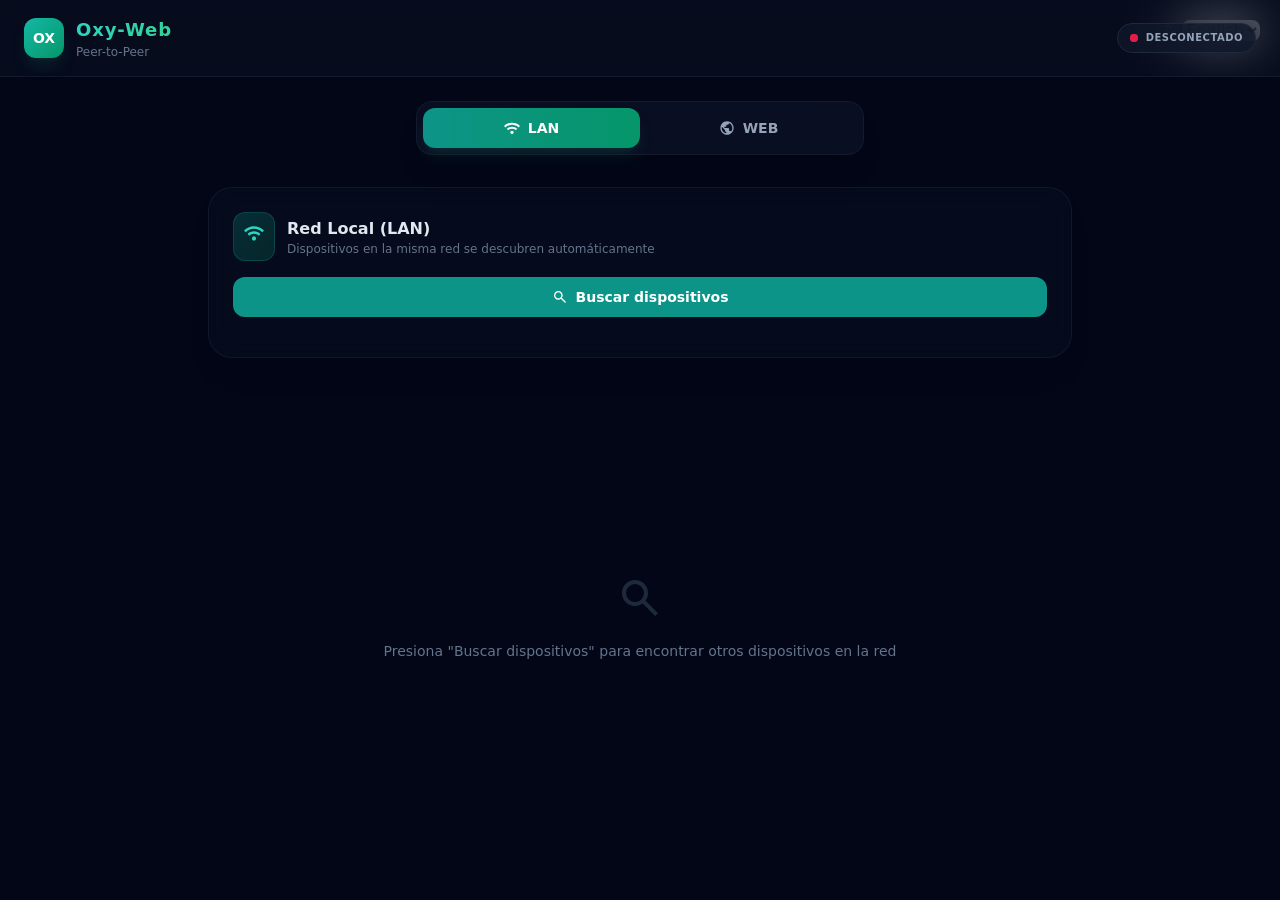
==== index.html @ 1a25b403 "Add files via upload" ====
<!DOCTYPE html><html  lang="en-US" dir="ltr" class="" style=""><head><meta charset="utf-8"><meta name="viewport" content="width=device-width, initial-scale=1"><title>Oxy-Web</title><style>.fade-enter-active[data-v-edd7b9d3],.fade-leave-active[data-v-edd7b9d3]{transition:opacity .15s ease-in-out}.fade-enter-from[data-v-edd7b9d3],.fade-leave-to[data-v-edd7b9d3]{opacity:0}</style><link rel="stylesheet" href="/_nuxt/entry.BY-DlujB.css" crossorigin><link rel="stylesheet" href="/_nuxt/index.CUj-uS0H.css" crossorigin><style>:where(.i-material-symbols\:public){display:inline-block;width:1em;height:1em;background-color:currentColor;-webkit-mask-image:var(--svg);mask-image:var(--svg);-webkit-mask-repeat:no-repeat;mask-repeat:no-repeat;-webkit-mask-size:100% 100%;mask-size:100% 100%;--svg:url("data:image/svg+xml,%3Csvg xmlns='http://www.w3.org/2000/svg' viewBox='0 0 24 24' width='24' height='24'%3E%3Cpath fill='black' d='M8.1 21.213q-1.825-.788-3.175-2.138T2.788 15.9T2 12t.788-3.9t2.137-3.175T8.1 2.788T12 2t3.9.788t3.175 2.137T21.213 8.1T22 12t-.788 3.9t-2.137 3.175t-3.175 2.138T12 22t-3.9-.788M11 19.95V18q-.825 0-1.412-.587T9 16v-1l-4.8-4.8q-.075.45-.137.9T4 12q0 3.025 1.988 5.3T11 19.95m6.9-2.55q1.025-1.125 1.563-2.512T20 12q0-2.45-1.362-4.475T15 4.6V5q0 .825-.587 1.413T13 7h-2v2q0 .425-.288.713T10 10H8v2h6q.425 0 .713.288T15 13v3h1q.65 0 1.175.388T17.9 17.4'/%3E%3C/svg%3E")}:where(.i-material-symbols\:search){display:inline-block;width:1em;height:1em;background-color:currentColor;-webkit-mask-image:var(--svg);mask-image:var(--svg);-webkit-mask-repeat:no-repeat;mask-repeat:no-repeat;-webkit-mask-size:100% 100%;mask-size:100% 100%;--svg:url("data:image/svg+xml,%3Csvg xmlns='http://www.w3.org/2000/svg' viewBox='0 0 24 24' width='24' height='24'%3E%3Cpath fill='black' d='m19.6 21l-6.3-6.3q-.75.6-1.725.95T9.5 16q-2.725 0-4.612-1.888T3 9.5t1.888-4.612T9.5 3t4.613 1.888T16 9.5q0 1.1-.35 2.075T14.7 13.3l6.3 6.3zM9.5 14q1.875 0 3.188-1.312T14 9.5t-1.312-3.187T9.5 5T6.313 6.313T5 9.5t1.313 3.188T9.5 14'/%3E%3C/svg%3E")}:where(.i-material-symbols\:translate){display:inline-block;width:1em;height:1em;background-color:currentColor;-webkit-mask-image:var(--svg);mask-image:var(--svg);-webkit-mask-repeat:no-repeat;mask-repeat:no-repeat;-webkit-mask-size:100% 100%;mask-size:100% 100%;--svg:url("data:image/svg+xml,%3Csvg xmlns='http://www.w3.org/2000/svg' viewBox='0 0 24 24' width='24' height='24'%3E%3Cpath fill='black' d='m11.9 22l4.55-12h2.1l4.55 12H21l-1.075-3.05h-4.85L14 22zM4 19l-1.4-1.4l5.05-5.05q-.875-.875-1.588-2T4.75 8h2.1q.5.975 1 1.7t1.2 1.45q.825-.825 1.713-2.313T12.1 6H1V4h7V2h2v2h7v2h-2.9q-.525 1.8-1.575 3.7t-2.075 2.9l2.4 2.45l-.75 2.05l-3.05-3.125zm11.7-1.8h3.6l-1.8-5.1z'/%3E%3C/svg%3E")}:where(.i-material-symbols\:wifi){display:inline-block;width:1em;height:1em;background-color:currentColor;-webkit-mask-image:var(--svg);mask-image:var(--svg);-webkit-mask-repeat:no-repeat;mask-repeat:no-repeat;-webkit-mask-size:100% 100%;mask-size:100% 100%;--svg:url("data:image/svg+xml,%3Csvg xmlns='http://www.w3.org/2000/svg' viewBox='0 0 24 24' width='24' height='24'%3E%3Cpath fill='black' d='M10.225 20.275Q9.5 19.55 9.5 18.5t.725-1.775T12 16t1.775.725t.725 1.775t-.725 1.775T12 21t-1.775-.725M6.35 15.35l-2.1-2.15q1.475-1.475 3.463-2.337T12 10t4.288.875t3.462 2.375l-2.1 2.1q-1.1-1.1-2.55-1.725T12 13t-3.1.625t-2.55 1.725M2.1 11.1L0 9q2.3-2.35 5.375-3.675T12 4t6.625 1.325T24 9l-2.1 2.1q-1.925-1.925-4.462-3.012T12 7T6.563 8.088T2.1 11.1'/%3E%3C/svg%3E")}</style><link rel="preload" as="fetch" crossorigin="anonymous" href="/_payload.json?d9b4dcd9-572c-4586-9305-58a545572d08"><link rel="modulepreload" as="script" crossorigin href="/_nuxt/DMep9CU6.js"><link rel="modulepreload" as="script" crossorigin href="/_nuxt/U_B8ZYHY.js"><link rel="modulepreload" as="script" crossorigin href="/_nuxt/B96DE4CR.js"><script type="module" src="/_nuxt/DMep9CU6.js" crossorigin></script><link rel="icon" href="/favicon.ico"><link rel="apple-touch-icon" sizes="180x180" href="/apple-touch-icon.png"><meta name="description" content="Share files between devices over LAN or Internet."><meta property="og:url" content="https://oxy-web.app"><meta property="og:locale" content="en_US"><meta property="og:locale:alternate" content="de_DE"><meta property="og:locale:alternate" content="es_ES"><meta property="og:locale:alternate" content="fa_IR"><meta property="og:locale:alternate" content="hu_HU"><meta property="og:locale:alternate" content="it_IT"><meta property="og:locale:alternate" content="km_KH"><meta property="og:locale:alternate" content="ko_KR"><meta property="og:locale:alternate" content="no_NO"><meta property="og:locale:alternate" content="pt_BR"><meta property="og:locale:alternate" content="sk_SK"><meta property="og:locale:alternate" content="tr_TR"><meta property="og:locale:alternate" content="zh_CN"><link rel="alternate" href="https://oxy-web.app" hreflang="x-default"><link rel="alternate" href="https://oxy-web.app" hreflang="x-default"><link rel="alternate" href="https://oxy-web.app/de" hreflang="de"><link rel="alternate" href="https://oxy-web.app/de" hreflang="de-DE"><link rel="alternate" href="https://oxy-web.app" hreflang="en"><link rel="alternate" href="https://oxy-web.app" hreflang="en-US"><link rel="alternate" href="https://oxy-web.app/es" hreflang="es"><link rel="alternate" href="https://oxy-web.app/es" hreflang="es-ES"><link rel="alternate" href="https://oxy-web.app/fa" hreflang="fa"><link rel="alternate" href="https://oxy-web.app/fa" hreflang="fa-IR"><link rel="alternate" href="https://oxy-web.app/hu" hreflang="hu"><link rel="alternate" href="https://oxy-web.app/hu" hreflang="hu-HU"><link rel="alternate" href="https://oxy-web.app/it" hreflang="it"><link rel="alternate" href="https://oxy-web.app/it" hreflang="it-IT"><link rel="alternate" href="https://oxy-web.app/km" hreflang="km"><link rel="alternate" href="https://oxy-web.app/km" hreflang="km-KH"><link rel="alternate" href="https://oxy-web.app/ko" hreflang="ko"><link rel="alternate" href="https://oxy-web.app/ko" hreflang="ko-KR"><link rel="alternate" href="https://oxy-web.app/no" hreflang="no"><link rel="alternate" href="https://oxy-web.app/no" hreflang="no-NO"><link rel="alternate" href="https://oxy-web.app/pt" hreflang="pt"><link rel="alternate" href="https://oxy-web.app/pt" hreflang="pt-BR"><link rel="alternate" href="https://oxy-web.app/sk" hreflang="sk"><link rel="alternate" href="https://oxy-web.app/sk" hreflang="sk-SK"><link rel="alternate" href="https://oxy-web.app/tr" hreflang="tr"><link rel="alternate" href="https://oxy-web.app/tr" hreflang="tr-TR"><link rel="alternate" href="https://oxy-web.app/zh-CN" hreflang="zh"><link rel="alternate" href="https://oxy-web.app/zh-CN" hreflang="zh-CN"><link rel="canonical" href="https://oxy-web.app"><link rel="manifest" href="/manifest.webmanifest"></head><body  class="bg-slate-950 text-slate-100" style=""><div id="__nuxt"><div><!--[--><!--[--><!----><!----><!--[--><!----><!----><!----><!----><!----><!----><!----><!----><!----><!----><!----><!----><!----><!----><!----><!----><!----><!----><!----><!----><!----><!----><!----><!----><!----><!----><!----><!----><!----><!--]--><!--[--><!----><!----><!----><!----><!----><!----><!----><!----><!----><!----><!----><!----><!----><!----><!--]--><!--]--><!--[--><!--[--><!----><div class="min-h-screen bg-slate-950 text-slate-100 font-sans flex flex-col pb-12 transition-colors duration-500 relative"><div class="fixed inset-0 -z-10 pointer-events-none"></div><header class="relative z-10 flex items-center justify-between px-6 py-4 border-b border-slate-800/50 bg-slate-900/40 backdrop-blur-xl sticky top-0"><div class="flex items-center gap-3"><div class="h-10 w-10 rounded-xl bg-gradient-to-br from-teal-500 to-emerald-600 flex items-center justify-center text-white font-bold text-sm shadow-lg shadow-teal-900/30"> OX </div><div><h1 class="text-lg font-bold tracking-wider bg-gradient-to-r from-teal-400 to-emerald-400 bg-clip-text text-transparent"> Oxy-Web </h1><p class="text-xs text-slate-500 font-medium">Peer-to-Peer</p></div></div><div class="flex items-center gap-3"><div class="flex items-center gap-2 bg-slate-900/80 px-3 py-1.5 rounded-full border border-slate-800 text-xs"><span class="relative flex h-2 w-2"><span class="bg-rose-500 animate-ping absolute inline-flex h-full w-full rounded-full opacity-75"></span><span class="bg-rose-600 relative inline-flex rounded-full h-2 w-2"></span></span><span class="text-slate-400 font-semibold uppercase tracking-wider text-[10px]">Desconectado</span></div></div></header><div class="relative z-10 max-w-4xl w-full mx-auto px-4 mt-6 flex-1 flex flex-col"><nav class="flex justify-center mb-8 bg-slate-900/60 backdrop-blur-xl rounded-2xl p-1.5 max-w-md w-full mx-auto border border-slate-800/50 shadow-xl"><button class="bg-gradient-to-r from-teal-600 to-emerald-600 text-white shadow-lg shadow-teal-900/30 flex-1 flex items-center justify-center gap-2 px-4 py-2.5 rounded-xl font-semibold transition-all duration-300 text-sm"><span class="iconify i-material-symbols:wifi size-4" aria-hidden="true" style=""></span> LAN </button><button class="text-slate-400 hover:text-slate-200 hover:bg-slate-800/50 flex-1 flex items-center justify-center gap-2 px-4 py-2.5 rounded-xl font-semibold transition-all duration-300 text-sm"><span class="iconify i-material-symbols:public size-4" aria-hidden="true" style=""></span> WEB </button></nav><!----><main class="flex-1 flex flex-col"><div class="flex-1 flex flex-col gap-6"><div class="bg-slate-900/30 backdrop-blur-md border border-slate-800/50 rounded-3xl p-6 shadow-xl"><div class="flex items-center gap-3 mb-4"><div class="p-2.5 rounded-xl bg-gradient-to-br from-teal-500/20 to-emerald-600/20 border border-teal-500/20"><span class="iconify i-material-symbols:wifi size-5 text-teal-400" aria-hidden="true" style=""></span></div><div><h3 class="font-bold text-slate-200">Red Local (LAN)</h3><p class="text-xs text-slate-500">Dispositivos en la misma red se descubren automáticamente</p></div></div><div class="flex gap-2 mb-4"><button class="hover:bg-teal-500 flex-1 bg-teal-600 text-white font-semibold py-2.5 px-4 rounded-xl transition-all text-sm flex items-center justify-center gap-2"><span class="iconify i-material-symbols:search size-4" aria-hidden="true" style=""></span> Buscar dispositivos</button><!----></div></div><!----><div class="flex-1 flex items-center justify-center"><div class="text-center"><span class="iconify i-material-symbols:search size-12 text-slate-800 mx-auto mb-3" aria-hidden="true" style=""></span><p class="text-slate-500 text-sm">Presiona &quot;Buscar dispositivos&quot; para encontrar otros dispositivos en la red</p></div></div></div><!----></main></div><!----><!----></div><div class="absolute flex gap-2" style="top:20px;right:20px;"><span></span><!--[--><div class="flex items-center"><span class="iconify i-material-symbols:translate me-1 dark:text-white" aria-hidden="true" style=""></span><select value="" class="rounded-lg text-black dark:text-white bg-gray-200 dark:bg-gray-900" style="width:0px;"><!--[--><option value="de">Deutsch</option><option value="en">English</option><option value="es">Español</option><option value="fa">فارسی</option><option value="hu">Magyar</option><option value="it">Italiano</option><option value="km">ភាសាខ្មែរ</option><option value="ko">한국어</option><option value="no">Norsk</option><option value="pt">Português</option><option value="sk">Slovenčina</option><option value="tr">Türkçe</option><option value="zh-CN">简体中文</option><!--]--></select></div><div class="absolute top-0 pointer-events-none"><select style="visibility:hidden;"><option>English</option></select></div><!--]--></div><!--]--><!--]--><!--]--></div></div><div id="teleports"></div><script>window.__NUXT__={};window.__NUXT__.config={public:{signalingUrl:"wss://public.localsend.org/v1/ws",peerHost:"0.peerjs.com",peerPort:443,peerPath:"/",turnUrls:"turn:turn.oxy-web.app:3478",turnUsername:"oxyweb",turnCredential:"oxyweb",i18n:{baseUrl:"https://oxy-web.app",defaultLocale:"en",defaultDirection:"ltr",strategy:"prefix_except_default",lazy:false,rootRedirect:"",routesNameSeparator:"___",defaultLocaleRouteNameSuffix:"default",skipSettingLocaleOnNavigate:false,differentDomains:false,trailingSlash:false,locales:[{code:"de",language:"de-DE",name:"Deutsch",files:[{path:"C:/Users/D/Desktop/localsendweb/i18n/locales/de.json",cache:""}]},{code:"en",language:"en-US",name:"English",isCatchallLocale:true,files:[{path:"C:/Users/D/Desktop/localsendweb/i18n/locales/en.json",cache:""}]},{code:"es",language:"es-ES",name:"Español",files:[{path:"C:/Users/D/Desktop/localsendweb/i18n/locales/es.json",cache:""}]},{code:"fa",language:"fa-IR",name:"فارسی",files:[{path:"C:/Users/D/Desktop/localsendweb/i18n/locales/fa.json",cache:""}]},{code:"hu",language:"hu-HU",name:"Magyar",files:[{path:"C:/Users/D/Desktop/localsendweb/i18n/locales/hu.json",cache:""}]},{code:"it",language:"it-IT",name:"Italiano",files:[{path:"C:/Users/D/Desktop/localsendweb/i18n/locales/it.json",cache:""}]},{code:"km",language:"km-KH",name:"ភាសាខ្មែរ",files:[{path:"C:/Users/D/Desktop/localsendweb/i18n/locales/km.json",cache:""}]},{code:"ko",language:"ko-KR",name:"한국어",files:[{path:"C:/Users/D/Desktop/localsendweb/i18n/locales/ko.json",cache:""}]},{code:"no",language:"no-NO",name:"Norsk",files:[{path:"C:/Users/D/Desktop/localsendweb/i18n/locales/no.json",cache:""}]},{code:"pt",language:"pt-BR",name:"Português",files:[{path:"C:/Users/D/Desktop/localsendweb/i18n/locales/pt.json",cache:""}]},{code:"sk",language:"sk-SK",name:"Slovenčina",files:[{path:"C:/Users/D/Desktop/localsendweb/i18n/locales/sk.json",cache:""}]},{code:"tr",language:"tr-TR",name:"Türkçe",files:[{path:"C:/Users/D/Desktop/localsendweb/i18n/locales/tr.json",cache:""}]},{code:"zh-CN",language:"zh-CN",name:"简体中文",files:[{path:"C:/Users/D/Desktop/localsendweb/i18n/locales/zh-CN.json",cache:""}]}],detectBrowserLanguage:{alwaysRedirect:false,cookieCrossOrigin:false,cookieDomain:"",cookieKey:"i18n_redirected",cookieSecure:false,fallbackLocale:"",redirectOn:"root",useCookie:true},experimental:{localeDetector:"",switchLocalePathLinkSSR:false,autoImportTranslationFunctions:false,typedPages:true,typedOptionsAndMessages:false,generatedLocaleFilePathFormat:"absolute",alternateLinkCanonicalQueries:false,hmr:true},multiDomainLocales:false,domainLocales:{de:{domain:""},en:{domain:""},es:{domain:""},fa:{domain:""},hu:{domain:""},it:{domain:""},km:{domain:""},ko:{domain:""},no:{domain:""},pt:{domain:""},sk:{domain:""},tr:{domain:""},"zh-CN":{domain:""}}}},app:{baseURL:"/",buildId:"d9b4dcd9-572c-4586-9305-58a545572d08",buildAssetsDir:"/_nuxt/",cdnURL:""}}</script><script type="application/json" data-nuxt-data="nuxt-app" data-ssr="true" id="__NUXT_DATA__" data-src="/_payload.json?d9b4dcd9-572c-4586-9305-58a545572d08">[{"state":1,"once":4,"_errors":5,"serverRendered":7,"path":8,"prerenderedAt":9},["Reactive",2],{"$snuxt-i18n-meta":3},{},["Set"],["ShallowReactive",6],{},true,"/",1781500260351]</script></body></html>
---- _nuxt/entry.BY-DlujB.css ----
*,::backdrop,:after,:before{--tw-border-spacing-x:0;--tw-border-spacing-y:0;--tw-translate-x:0;--tw-translate-y:0;--tw-rotate:0;--tw-skew-x:0;--tw-skew-y:0;--tw-scale-x:1;--tw-scale-y:1;--tw-pan-x: ;--tw-pan-y: ;--tw-pinch-zoom: ;--tw-scroll-snap-strictness:proximity;--tw-gradient-from-position: ;--tw-gradient-via-position: ;--tw-gradient-to-position: ;--tw-ordinal: ;--tw-slashed-zero: ;--tw-numeric-figure: ;--tw-numeric-spacing: ;--tw-numeric-fraction: ;--tw-ring-inset: ;--tw-ring-offset-width:0px;--tw-ring-offset-color:#fff;--tw-ring-color:#3b82f680;--tw-ring-offset-shadow:0 0 #0000;--tw-ring-shadow:0 0 #0000;--tw-shadow:0 0 #0000;--tw-shadow-colored:0 0 #0000;--tw-blur: ;--tw-brightness: ;--tw-contrast: ;--tw-grayscale: ;--tw-hue-rotate: ;--tw-invert: ;--tw-saturate: ;--tw-sepia: ;--tw-drop-shadow: ;--tw-backdrop-blur: ;--tw-backdrop-brightness: ;--tw-backdrop-contrast: ;--tw-backdrop-grayscale: ;--tw-backdrop-hue-rotate: ;--tw-backdrop-invert: ;--tw-backdrop-opacity: ;--tw-backdrop-saturate: ;--tw-backdrop-sepia: ;--tw-contain-size: ;--tw-contain-layout: ;--tw-contain-paint: ;--tw-contain-style: }*,:after,:before{border:0 solid #e5e7eb;box-sizing:border-box}:after,:before{--tw-content:""}:host,html{line-height:1.5;-webkit-text-size-adjust:100%;font-family:ui-sans-serif,system-ui,sans-serif,Apple Color Emoji,Segoe UI Emoji,Segoe UI Symbol,Noto Color Emoji;font-feature-settings:normal;font-variation-settings:normal;tab-size:4;-webkit-tap-highlight-color:transparent}body{line-height:inherit;margin:0}hr{border-top-width:1px;color:inherit;height:0}abbr:where([title]){-webkit-text-decoration:underline dotted;text-decoration:underline dotted}h1,h2,h3,h4,h5,h6{font-size:inherit;font-weight:inherit}a{color:inherit;text-decoration:inherit}b,strong{font-weight:bolder}code,kbd,pre,samp{font-family:ui-monospace,SFMono-Regular,Menlo,Monaco,Consolas,Liberation Mono,Courier New,monospace;font-feature-settings:normal;font-size:1em;font-variation-settings:normal}small{font-size:80%}sub,sup{font-size:75%;line-height:0;position:relative;vertical-align:initial}sub{bottom:-.25em}sup{top:-.5em}table{border-collapse:collapse;border-color:inherit;text-indent:0}button,input,optgroup,select,textarea{color:inherit;font-family:inherit;font-feature-settings:inherit;font-size:100%;font-variation-settings:inherit;font-weight:inherit;letter-spacing:inherit;line-height:inherit;margin:0;padding:0}button,select{text-transform:none}button,input:where([type=button]),input:where([type=reset]),input:where([type=submit]){-webkit-appearance:button;background-color:initial;background-image:none}:-moz-focusring{outline:auto}:-moz-ui-invalid{box-shadow:none}progress{vertical-align:initial}::-webkit-inner-spin-button,::-webkit-outer-spin-button{height:auto}[type=search]{-webkit-appearance:textfield;outline-offset:-2px}::-webkit-search-decoration{-webkit-appearance:none}::-webkit-file-upload-button{-webkit-appearance:button;font:inherit}summary{display:list-item}blockquote,dd,dl,figure,h1,h2,h3,h4,h5,h6,hr,p,pre{margin:0}fieldset{margin:0}fieldset,legend{padding:0}menu,ol,ul{list-style:none;margin:0;padding:0}dialog{padding:0}textarea{resize:vertical}input::placeholder,textarea::placeholder{color:#9ca3af;opacity:1}[role=button],button{cursor:pointer}:disabled{cursor:default}audio,canvas,embed,iframe,img,object,svg,video{display:block;vertical-align:middle}img,video{height:auto;max-width:100%}[hidden]:where(:not([hidden=until-found])){display:none}.sr-only{height:1px;margin:-1px;overflow:hidden;padding:0;position:absolute;width:1px;clip:rect(0,0,0,0);border-width:0;white-space:nowrap}.pointer-events-none{pointer-events:none}.visible{visibility:visible}.fixed{position:fixed}.absolute{position:absolute}.relative{position:relative}.sticky{position:sticky}.inset-0{inset:0}.top-0{top:0}.-z-10{z-index:-10}.z-10{z-index:10}.z-50{z-index:50}.mx-4{margin-left:1rem;margin-right:1rem}.mx-auto{margin-left:auto;margin-right:auto}.mb-1{margin-bottom:.25rem}.mb-1\.5{margin-bottom:.375rem}.mb-2{margin-bottom:.5rem}.mb-3{margin-bottom:.75rem}.mb-4{margin-bottom:1rem}.mb-5{margin-bottom:1.25rem}.mb-6{margin-bottom:1.5rem}.mb-8{margin-bottom:2rem}.me-1{margin-inline-end:.25rem}.ml-2{margin-left:.5rem}.mt-1{margin-top:.25rem}.mt-2{margin-top:.5rem}.mt-4{margin-top:1rem}.mt-6{margin-top:1.5rem}.block{display:block}.flex{display:flex}.inline-flex{display:inline-flex}.grid{display:grid}.hidden{display:none}.size-10{height:2.5rem;width:2.5rem}.size-12{height:3rem;width:3rem}.size-3\.5{height:.875rem;width:.875rem}.size-4{height:1rem;width:1rem}.size-5{height:1.25rem;width:1.25rem}.h-10{height:2.5rem}.h-2{height:.5rem}.h-8{height:2rem}.h-full{height:100%}.max-h-\[300px\]{max-height:300px}.min-h-screen{min-height:100vh}.w-10{width:2.5rem}.w-2{width:.5rem}.w-fit{width:fit-content}.w-full{width:100%}.w-px{width:1px}.max-w-4xl{max-width:56rem}.max-w-lg{max-width:32rem}.max-w-md{max-width:28rem}.flex-1{flex:1 1 0%}@keyframes ping{75%,to{opacity:0;transform:scale(2)}}.animate-ping{animation:ping 1s cubic-bezier(0,0,.2,1) infinite}@keyframes spin{to{transform:rotate(1turn)}}.animate-spin{animation:spin 1s linear infinite}.cursor-not-allowed{cursor:not-allowed}.cursor-pointer{cursor:pointer}.resize-none{resize:none}.resize{resize:both}.grid-cols-1{grid-template-columns:repeat(1,minmax(0,1fr))}.flex-col{flex-direction:column}.items-end{align-items:flex-end}.items-center{align-items:center}.justify-center{justify-content:center}.justify-between{justify-content:space-between}.gap-1\.5{gap:.375rem}.gap-2{gap:.5rem}.gap-3{gap:.75rem}.gap-4{gap:1rem}.gap-6{gap:1.5rem}.space-x-2>:not([hidden])~:not([hidden]){--tw-space-x-reverse:0;margin-left:calc(.5rem*(1 - var(--tw-space-x-reverse)));margin-right:calc(.5rem*var(--tw-space-x-reverse))}.overflow-y-auto{overflow-y:auto}.truncate{overflow:hidden;text-overflow:ellipsis;white-space:nowrap}.rounded{border-radius:.25rem}.rounded-2xl{border-radius:1rem}.rounded-3xl{border-radius:1.5rem}.rounded-full{border-radius:9999px}.rounded-lg{border-radius:.5rem}.rounded-xl{border-radius:.75rem}.border{border-width:1px}.border-b{border-bottom-width:1px}.border-t{border-top-width:1px}.border-indigo-500\/20{border-color:#6366f133}.border-rose-600\/30{border-color:#e11d484d}.border-slate-700\/50{border-color:#33415580}.border-slate-800{--tw-border-opacity:1;border-color:rgb(30 41 59/var(--tw-border-opacity,1))}.border-slate-800\/50{border-color:#1e293b80}.border-teal-500\/20{border-color:#14b8a633}.bg-black{--tw-bg-opacity:1;background-color:rgb(0 0 0/var(--tw-bg-opacity,1))}.bg-emerald-500{--tw-bg-opacity:1;background-color:rgb(16 185 129/var(--tw-bg-opacity,1))}.bg-emerald-600{--tw-bg-opacity:1;background-color:rgb(5 150 105/var(--tw-bg-opacity,1))}.bg-gray-200{--tw-bg-opacity:1;background-color:rgb(229 231 235/var(--tw-bg-opacity,1))}.bg-indigo-500\/10{background-color:#6366f11a}.bg-indigo-600{--tw-bg-opacity:1;background-color:rgb(79 70 229/var(--tw-bg-opacity,1))}.bg-rose-500{--tw-bg-opacity:1;background-color:rgb(244 63 94/var(--tw-bg-opacity,1))}.bg-rose-600{--tw-bg-opacity:1;background-color:rgb(225 29 72/var(--tw-bg-opacity,1))}.bg-rose-600\/20{background-color:#e11d4833}.bg-slate-800{--tw-bg-opacity:1;background-color:rgb(30 41 59/var(--tw-bg-opacity,1))}.bg-slate-800\/50{background-color:#1e293b80}.bg-slate-900\/30{background-color:#0f172a4d}.bg-slate-900\/40{background-color:#0f172a66}.bg-slate-900\/60{background-color:#0f172a99}.bg-slate-900\/80{background-color:#0f172acc}.bg-slate-950{--tw-bg-opacity:1;background-color:rgb(2 6 23/var(--tw-bg-opacity,1))}.bg-teal-500{--tw-bg-opacity:1;background-color:rgb(20 184 166/var(--tw-bg-opacity,1))}.bg-teal-500\/10{background-color:#14b8a61a}.bg-teal-600{--tw-bg-opacity:1;background-color:rgb(13 148 136/var(--tw-bg-opacity,1))}.bg-teal-700{--tw-bg-opacity:1;background-color:rgb(15 118 110/var(--tw-bg-opacity,1))}.bg-teal-900{--tw-bg-opacity:1;background-color:rgb(19 78 74/var(--tw-bg-opacity,1))}.bg-opacity-60{--tw-bg-opacity:.6}.bg-gradient-to-br{background-image:linear-gradient(to bottom right,var(--tw-gradient-stops))}.bg-gradient-to-r{background-image:linear-gradient(to right,var(--tw-gradient-stops))}.from-indigo-500\/20{--tw-gradient-from:#6366f133 var(--tw-gradient-from-position);--tw-gradient-to:#6366f100 var(--tw-gradient-to-position);--tw-gradient-stops:var(--tw-gradient-from),var(--tw-gradient-to)}.from-indigo-600{--tw-gradient-from:#4f46e5 var(--tw-gradient-from-position);--tw-gradient-to:#4f46e500 var(--tw-gradient-to-position);--tw-gradient-stops:var(--tw-gradient-from),var(--tw-gradient-to)}.from-slate-900{--tw-gradient-from:#0f172a var(--tw-gradient-from-position);--tw-gradient-to:#0f172a00 var(--tw-gradient-to-position);--tw-gradient-stops:var(--tw-gradient-from),var(--tw-gradient-to)}.from-teal-400{--tw-gradient-from:#2dd4bf var(--tw-gradient-from-position);--tw-gradient-to:#2dd4bf00 var(--tw-gradient-to-position);--tw-gradient-stops:var(--tw-gradient-from),var(--tw-gradient-to)}.from-teal-500{--tw-gradient-from:#14b8a6 var(--tw-gradient-from-position);--tw-gradient-to:#14b8a600 var(--tw-gradient-to-position);--tw-gradient-stops:var(--tw-gradient-from),var(--tw-gradient-to)}.from-teal-500\/20{--tw-gradient-from:#14b8a633 var(--tw-gradient-from-position);--tw-gradient-to:#14b8a600 var(--tw-gradient-to-position);--tw-gradient-stops:var(--tw-gradient-from),var(--tw-gradient-to)}.from-teal-600{--tw-gradient-from:#0d9488 var(--tw-gradient-from-position);--tw-gradient-to:#0d948800 var(--tw-gradient-to-position);--tw-gradient-stops:var(--tw-gradient-from),var(--tw-gradient-to)}.to-emerald-400{--tw-gradient-to:#34d399 var(--tw-gradient-to-position)}.to-emerald-600{--tw-gradient-to:#059669 var(--tw-gradient-to-position)}.to-emerald-600\/20{--tw-gradient-to:#05966933 var(--tw-gradient-to-position)}.to-slate-950{--tw-gradient-to:#020617 var(--tw-gradient-to-position)}.to-violet-600{--tw-gradient-to:#7c3aed var(--tw-gradient-to-position)}.to-violet-600\/20{--tw-gradient-to:#7c3aed33 var(--tw-gradient-to-position)}.bg-clip-text{-webkit-background-clip:text;background-clip:text}.p-1\.5{padding:.375rem}.p-2{padding:.5rem}.p-2\.5{padding:.625rem}.p-4{padding:1rem}.p-6{padding:1.5rem}.px-1{padding-left:.25rem;padding-right:.25rem}.px-2{padding-left:.5rem;padding-right:.5rem}.px-3{padding-left:.75rem;padding-right:.75rem}.px-4{padding-left:1rem;padding-right:1rem}.px-6{padding-left:1.5rem;padding-right:1.5rem}.py-0\.5{padding-bottom:.125rem;padding-top:.125rem}.py-1\.5{padding-bottom:.375rem;padding-top:.375rem}.py-2{padding-bottom:.5rem;padding-top:.5rem}.py-2\.5{padding-bottom:.625rem;padding-top:.625rem}.py-3{padding-bottom:.75rem;padding-top:.75rem}.py-4{padding-bottom:1rem;padding-top:1rem}.py-8{padding-bottom:2rem;padding-top:2rem}.pb-12{padding-bottom:3rem}.pl-4{padding-left:1rem}.pr-4{padding-right:1rem}.pt-2{padding-top:.5rem}.pt-4{padding-top:1rem}.text-center{text-align:center}.font-sans{font-family:ui-sans-serif,system-ui,sans-serif,Apple Color Emoji,Segoe UI Emoji,Segoe UI Symbol,Noto Color Emoji}.text-\[10px\]{font-size:10px}.text-lg{font-size:1.125rem;line-height:1.75rem}.text-sm{font-size:.875rem;line-height:1.25rem}.text-xl{font-size:1.25rem;line-height:1.75rem}.text-xs{font-size:.75rem;line-height:1rem}.font-bold{font-weight:700}.font-medium{font-weight:500}.font-semibold{font-weight:600}.uppercase{text-transform:uppercase}.tracking-wider{letter-spacing:.05em}.text-black{--tw-text-opacity:1;color:rgb(0 0 0/var(--tw-text-opacity,1))}.text-indigo-400{--tw-text-opacity:1;color:rgb(129 140 248/var(--tw-text-opacity,1))}.text-indigo-500{--tw-text-opacity:1;color:rgb(99 102 241/var(--tw-text-opacity,1))}.text-rose-300{--tw-text-opacity:1;color:rgb(253 164 175/var(--tw-text-opacity,1))}.text-slate-100{--tw-text-opacity:1;color:rgb(241 245 249/var(--tw-text-opacity,1))}.text-slate-200{--tw-text-opacity:1;color:rgb(226 232 240/var(--tw-text-opacity,1))}.text-slate-300{--tw-text-opacity:1;color:rgb(203 213 225/var(--tw-text-opacity,1))}.text-slate-400{--tw-text-opacity:1;color:rgb(148 163 184/var(--tw-text-opacity,1))}.text-slate-500{--tw-text-opacity:1;color:rgb(100 116 139/var(--tw-text-opacity,1))}.text-slate-700{--tw-text-opacity:1;color:rgb(51 65 85/var(--tw-text-opacity,1))}.text-slate-800{--tw-text-opacity:1;color:rgb(30 41 59/var(--tw-text-opacity,1))}.text-teal-400{--tw-text-opacity:1;color:rgb(45 212 191/var(--tw-text-opacity,1))}.text-teal-500{--tw-text-opacity:1;color:rgb(20 184 166/var(--tw-text-opacity,1))}.text-transparent{color:#0000}.text-white{--tw-text-opacity:1;color:rgb(255 255 255/var(--tw-text-opacity,1))}.opacity-50{opacity:.5}.opacity-75{opacity:.75}.shadow-2xl{--tw-shadow:0 25px 50px -12px #00000040;--tw-shadow-colored:0 25px 50px -12px var(--tw-shadow-color)}.shadow-2xl,.shadow-lg{box-shadow:var(--tw-ring-offset-shadow,0 0 #0000),var(--tw-ring-shadow,0 0 #0000),var(--tw-shadow)}.shadow-lg{--tw-shadow:0 10px 15px -3px #0000001a,0 4px 6px -4px #0000001a;--tw-shadow-colored:0 10px 15px -3px var(--tw-shadow-color),0 4px 6px -4px var(--tw-shadow-color)}.shadow-xl{--tw-shadow:0 20px 25px -5px #0000001a,0 8px 10px -6px #0000001a;--tw-shadow-colored:0 20px 25px -5px var(--tw-shadow-color),0 8px 10px -6px var(--tw-shadow-color);box-shadow:var(--tw-ring-offset-shadow,0 0 #0000),var(--tw-ring-shadow,0 0 #0000),var(--tw-shadow)}.shadow-indigo-900\/30{--tw-shadow-color:#312e814d;--tw-shadow:var(--tw-shadow-colored)}.shadow-teal-900\/30{--tw-shadow-color:#134e4a4d;--tw-shadow:var(--tw-shadow-colored)}.drop-shadow-lg{--tw-drop-shadow:drop-shadow(0 10px 8px #0000000a) drop-shadow(0 4px 3px #0000001a);filter:var(--tw-blur) var(--tw-brightness) var(--tw-contrast) var(--tw-grayscale) var(--tw-hue-rotate) var(--tw-invert) var(--tw-saturate) var(--tw-sepia) var(--tw-drop-shadow)}.backdrop-blur-md{--tw-backdrop-blur:blur(12px)}.backdrop-blur-md,.backdrop-blur-sm{-webkit-backdrop-filter:var(--tw-backdrop-blur) var(--tw-backdrop-brightness) var(--tw-backdrop-contrast) var(--tw-backdrop-grayscale) var(--tw-backdrop-hue-rotate) var(--tw-backdrop-invert) var(--tw-backdrop-opacity) var(--tw-backdrop-saturate) var(--tw-backdrop-sepia);backdrop-filter:var(--tw-backdrop-blur) var(--tw-backdrop-brightness) var(--tw-backdrop-contrast) var(--tw-backdrop-grayscale) var(--tw-backdrop-hue-rotate) var(--tw-backdrop-invert) var(--tw-backdrop-opacity) var(--tw-backdrop-saturate) var(--tw-backdrop-sepia)}.backdrop-blur-sm{--tw-backdrop-blur:blur(4px)}.backdrop-blur-xl{--tw-backdrop-blur:blur(24px);-webkit-backdrop-filter:var(--tw-backdrop-blur) var(--tw-backdrop-brightness) var(--tw-backdrop-contrast) var(--tw-backdrop-grayscale) var(--tw-backdrop-hue-rotate) var(--tw-backdrop-invert) var(--tw-backdrop-opacity) var(--tw-backdrop-saturate) var(--tw-backdrop-sepia);backdrop-filter:var(--tw-backdrop-blur) var(--tw-backdrop-brightness) var(--tw-backdrop-contrast) var(--tw-backdrop-grayscale) var(--tw-backdrop-hue-rotate) var(--tw-backdrop-invert) var(--tw-backdrop-opacity) var(--tw-backdrop-saturate) var(--tw-backdrop-sepia)}.transition{transition-duration:.15s;transition-property:color,background-color,border-color,text-decoration-color,fill,stroke,opacity,box-shadow,transform,filter,backdrop-filter;transition-timing-function:cubic-bezier(.4,0,.2,1)}.transition-all{transition-duration:.15s;transition-property:all;transition-timing-function:cubic-bezier(.4,0,.2,1)}.transition-colors{transition-duration:.15s;transition-property:color,background-color,border-color,text-decoration-color,fill,stroke;transition-timing-function:cubic-bezier(.4,0,.2,1)}.duration-300{transition-duration:.3s}.duration-500{transition-duration:.5s}.hover\:scale-\[1\.02\]:hover{--tw-scale-x:1.02;--tw-scale-y:1.02;transform:translate(var(--tw-translate-x),var(--tw-translate-y)) rotate(var(--tw-rotate)) skew(var(--tw-skew-x)) skewY(var(--tw-skew-y)) scaleX(var(--tw-scale-x)) scaleY(var(--tw-scale-y))}.hover\:border-indigo-500\/30:hover{border-color:#6366f14d}.hover\:border-teal-500\/30:hover{border-color:#14b8a64d}.hover\:bg-indigo-500:hover{--tw-bg-opacity:1;background-color:rgb(99 102 241/var(--tw-bg-opacity,1))}.hover\:bg-rose-600\/30:hover{background-color:#e11d484d}.hover\:bg-slate-700\/50:hover{background-color:#33415580}.hover\:bg-slate-800\/50:hover{background-color:#1e293b80}.hover\:bg-slate-800\/60:hover{background-color:#1e293b99}.hover\:bg-teal-500:hover{--tw-bg-opacity:1;background-color:rgb(20 184 166/var(--tw-bg-opacity,1))}.hover\:bg-teal-600:hover{--tw-bg-opacity:1;background-color:rgb(13 148 136/var(--tw-bg-opacity,1))}.hover\:text-indigo-400:hover{--tw-text-opacity:1;color:rgb(129 140 248/var(--tw-text-opacity,1))}.hover\:text-slate-200:hover{--tw-text-opacity:1;color:rgb(226 232 240/var(--tw-text-opacity,1))}.hover\:text-teal-400:hover{--tw-text-opacity:1;color:rgb(45 212 191/var(--tw-text-opacity,1))}.hover\:text-white:hover{--tw-text-opacity:1;color:rgb(255 255 255/var(--tw-text-opacity,1))}.focus\:border-indigo-500:focus{--tw-border-opacity:1;border-color:rgb(99 102 241/var(--tw-border-opacity,1))}.focus\:outline-none:focus{outline:2px solid #0000;outline-offset:2px}.dark\:bg-gray-900:is(.dark *){--tw-bg-opacity:1;background-color:rgb(17 24 39/var(--tw-bg-opacity,1))}.dark\:text-white:is(.dark *){--tw-text-opacity:1;color:rgb(255 255 255/var(--tw-text-opacity,1))}@media(min-width:768px){.md\:w-auto{width:auto}.md\:grid-cols-2{grid-template-columns:repeat(2,minmax(0,1fr))}.md\:flex-row{flex-direction:row}}
---- _nuxt/index.CUj-uS0H.css ----
.fade-enter-active[data-v-edd7b9d3],.fade-leave-active[data-v-edd7b9d3]{transition:opacity .15s ease-in-out}.fade-enter-from[data-v-edd7b9d3],.fade-leave-to[data-v-edd7b9d3]{opacity:0}
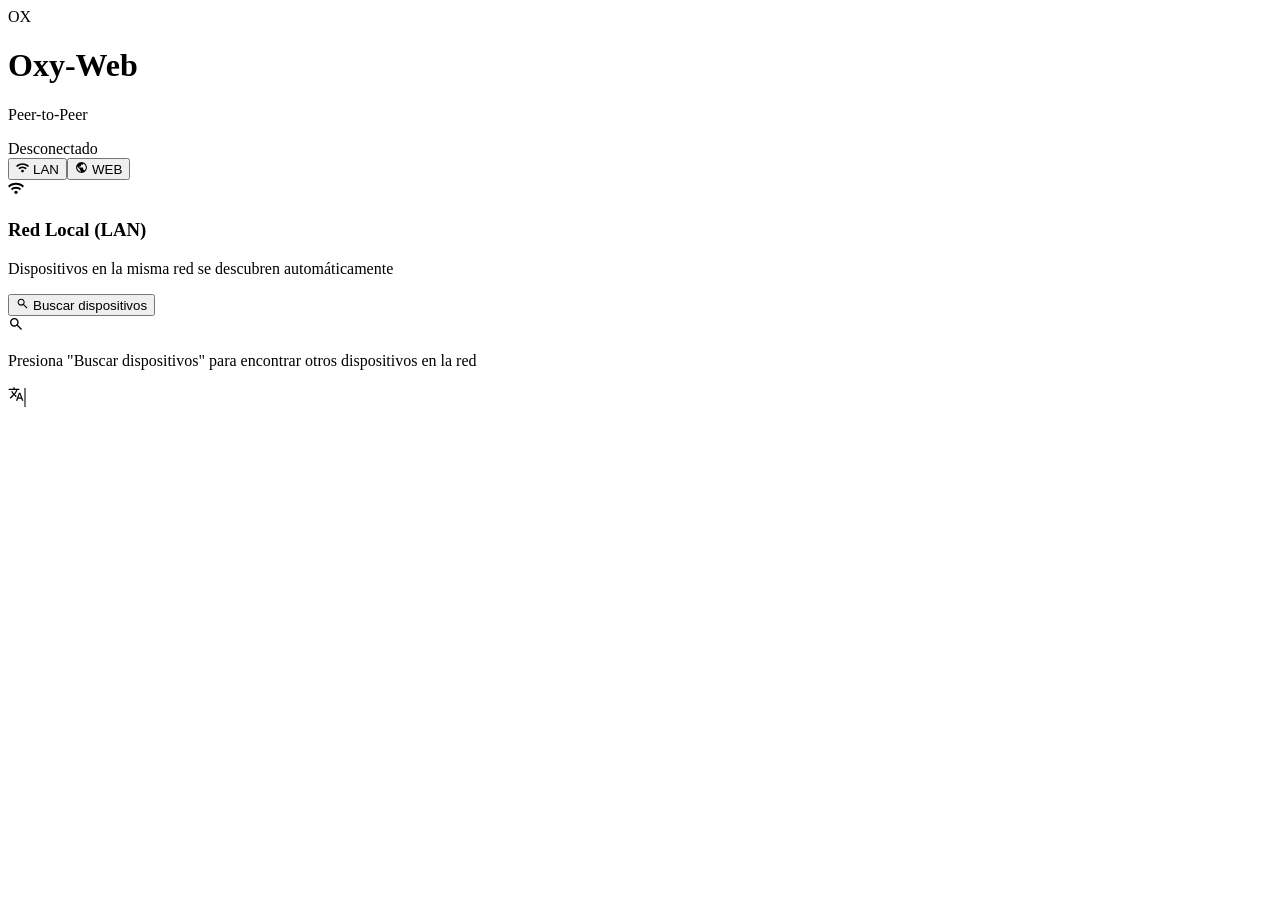
==== commit 0c89a0b6: "Add files via upload" ====
--- a/index.html
+++ b/index.html
@@ -1 +1 @@
-<!DOCTYPE html><html  lang="en-US" dir="ltr" class="" style=""><head><meta charset="utf-8"><meta name="viewport" content="width=device-width, initial-scale=1"><title>Oxy-Web</title><style>.fade-enter-active[data-v-edd7b9d3],.fade-leave-active[data-v-edd7b9d3]{transition:opacity .15s ease-in-out}.fade-enter-from[data-v-edd7b9d3],.fade-leave-to[data-v-edd7b9d3]{opacity:0}</style><link rel="stylesheet" href="/_nuxt/entry.BY-DlujB.css" crossorigin><link rel="stylesheet" href="/_nuxt/index.CUj-uS0H.css" crossorigin><style>:where(.i-material-symbols\:public){display:inline-block;width:1em;height:1em;background-color:currentColor;-webkit-mask-image:var(--svg);mask-image:var(--svg);-webkit-mask-repeat:no-repeat;mask-repeat:no-repeat;-webkit-mask-size:100% 100%;mask-size:100% 100%;--svg:url("data:image/svg+xml,%3Csvg xmlns='http://www.w3.org/2000/svg' viewBox='0 0 24 24' width='24' height='24'%3E%3Cpath fill='black' d='M8.1 21.213q-1.825-.788-3.175-2.138T2.788 15.9T2 12t.788-3.9t2.137-3.175T8.1 2.788T12 2t3.9.788t3.175 2.137T21.213 8.1T22 12t-.788 3.9t-2.137 3.175t-3.175 2.138T12 22t-3.9-.788M11 19.95V18q-.825 0-1.412-.587T9 16v-1l-4.8-4.8q-.075.45-.137.9T4 12q0 3.025 1.988 5.3T11 19.95m6.9-2.55q1.025-1.125 1.563-2.512T20 12q0-2.45-1.362-4.475T15 4.6V5q0 .825-.587 1.413T13 7h-2v2q0 .425-.288.713T10 10H8v2h6q.425 0 .713.288T15 13v3h1q.65 0 1.175.388T17.9 17.4'/%3E%3C/svg%3E")}:where(.i-material-symbols\:search){display:inline-block;width:1em;height:1em;background-color:currentColor;-webkit-mask-image:var(--svg);mask-image:var(--svg);-webkit-mask-repeat:no-repeat;mask-repeat:no-repeat;-webkit-mask-size:100% 100%;mask-size:100% 100%;--svg:url("data:image/svg+xml,%3Csvg xmlns='http://www.w3.org/2000/svg' viewBox='0 0 24 24' width='24' height='24'%3E%3Cpath fill='black' d='m19.6 21l-6.3-6.3q-.75.6-1.725.95T9.5 16q-2.725 0-4.612-1.888T3 9.5t1.888-4.612T9.5 3t4.613 1.888T16 9.5q0 1.1-.35 2.075T14.7 13.3l6.3 6.3zM9.5 14q1.875 0 3.188-1.312T14 9.5t-1.312-3.187T9.5 5T6.313 6.313T5 9.5t1.313 3.188T9.5 14'/%3E%3C/svg%3E")}:where(.i-material-symbols\:translate){display:inline-block;width:1em;height:1em;background-color:currentColor;-webkit-mask-image:var(--svg);mask-image:var(--svg);-webkit-mask-repeat:no-repeat;mask-repeat:no-repeat;-webkit-mask-size:100% 100%;mask-size:100% 100%;--svg:url("data:image/svg+xml,%3Csvg xmlns='http://www.w3.org/2000/svg' viewBox='0 0 24 24' width='24' height='24'%3E%3Cpath fill='black' d='m11.9 22l4.55-12h2.1l4.55 12H21l-1.075-3.05h-4.85L14 22zM4 19l-1.4-1.4l5.05-5.05q-.875-.875-1.588-2T4.75 8h2.1q.5.975 1 1.7t1.2 1.45q.825-.825 1.713-2.313T12.1 6H1V4h7V2h2v2h7v2h-2.9q-.525 1.8-1.575 3.7t-2.075 2.9l2.4 2.45l-.75 2.05l-3.05-3.125zm11.7-1.8h3.6l-1.8-5.1z'/%3E%3C/svg%3E")}:where(.i-material-symbols\:wifi){display:inline-block;width:1em;height:1em;background-color:currentColor;-webkit-mask-image:var(--svg);mask-image:var(--svg);-webkit-mask-repeat:no-repeat;mask-repeat:no-repeat;-webkit-mask-size:100% 100%;mask-size:100% 100%;--svg:url("data:image/svg+xml,%3Csvg xmlns='http://www.w3.org/2000/svg' viewBox='0 0 24 24' width='24' height='24'%3E%3Cpath fill='black' d='M10.225 20.275Q9.5 19.55 9.5 18.5t.725-1.775T12 16t1.775.725t.725 1.775t-.725 1.775T12 21t-1.775-.725M6.35 15.35l-2.1-2.15q1.475-1.475 3.463-2.337T12 10t4.288.875t3.462 2.375l-2.1 2.1q-1.1-1.1-2.55-1.725T12 13t-3.1.625t-2.55 1.725M2.1 11.1L0 9q2.3-2.35 5.375-3.675T12 4t6.625 1.325T24 9l-2.1 2.1q-1.925-1.925-4.462-3.012T12 7T6.563 8.088T2.1 11.1'/%3E%3C/svg%3E")}</style><link rel="preload" as="fetch" crossorigin="anonymous" href="/_payload.json?d9b4dcd9-572c-4586-9305-58a545572d08"><link rel="modulepreload" as="script" crossorigin href="/_nuxt/DMep9CU6.js"><link rel="modulepreload" as="script" crossorigin href="/_nuxt/U_B8ZYHY.js"><link rel="modulepreload" as="script" crossorigin href="/_nuxt/B96DE4CR.js"><script type="module" src="/_nuxt/DMep9CU6.js" crossorigin></script><link rel="icon" href="/favicon.ico"><link rel="apple-touch-icon" sizes="180x180" href="/apple-touch-icon.png"><meta name="description" content="Share files between devices over LAN or Internet."><meta property="og:url" content="https://oxy-web.app"><meta property="og:locale" content="en_US"><meta property="og:locale:alternate" content="de_DE"><meta property="og:locale:alternate" content="es_ES"><meta property="og:locale:alternate" content="fa_IR"><meta property="og:locale:alternate" content="hu_HU"><meta property="og:locale:alternate" content="it_IT"><meta property="og:locale:alternate" content="km_KH"><meta property="og:locale:alternate" content="ko_KR"><meta property="og:locale:alternate" content="no_NO"><meta property="og:locale:alternate" content="pt_BR"><meta property="og:locale:alternate" content="sk_SK"><meta property="og:locale:alternate" content="tr_TR"><meta property="og:locale:alternate" content="zh_CN"><link rel="alternate" href="https://oxy-web.app" hreflang="x-default"><link rel="alternate" href="https://oxy-web.app" hreflang="x-default"><link rel="alternate" href="https://oxy-web.app/de" hreflang="de"><link rel="alternate" href="https://oxy-web.app/de" hreflang="de-DE"><link rel="alternate" href="https://oxy-web.app" hreflang="en"><link rel="alternate" href="https://oxy-web.app" hreflang="en-US"><link rel="alternate" href="https://oxy-web.app/es" hreflang="es"><link rel="alternate" href="https://oxy-web.app/es" hreflang="es-ES"><link rel="alternate" href="https://oxy-web.app/fa" hreflang="fa"><link rel="alternate" href="https://oxy-web.app/fa" hreflang="fa-IR"><link rel="alternate" href="https://oxy-web.app/hu" hreflang="hu"><link rel="alternate" href="https://oxy-web.app/hu" hreflang="hu-HU"><link rel="alternate" href="https://oxy-web.app/it" hreflang="it"><link rel="alternate" href="https://oxy-web.app/it" hreflang="it-IT"><link rel="alternate" href="https://oxy-web.app/km" hreflang="km"><link rel="alternate" href="https://oxy-web.app/km" hreflang="km-KH"><link rel="alternate" href="https://oxy-web.app/ko" hreflang="ko"><link rel="alternate" href="https://oxy-web.app/ko" hreflang="ko-KR"><link rel="alternate" href="https://oxy-web.app/no" hreflang="no"><link rel="alternate" href="https://oxy-web.app/no" hreflang="no-NO"><link rel="alternate" href="https://oxy-web.app/pt" hreflang="pt"><link rel="alternate" href="https://oxy-web.app/pt" hreflang="pt-BR"><link rel="alternate" href="https://oxy-web.app/sk" hreflang="sk"><link rel="alternate" href="https://oxy-web.app/sk" hreflang="sk-SK"><link rel="alternate" href="https://oxy-web.app/tr" hreflang="tr"><link rel="alternate" href="https://oxy-web.app/tr" hreflang="tr-TR"><link rel="alternate" href="https://oxy-web.app/zh-CN" hreflang="zh"><link rel="alternate" href="https://oxy-web.app/zh-CN" hreflang="zh-CN"><link rel="canonical" href="https://oxy-web.app"><link rel="manifest" href="/manifest.webmanifest"></head><body  class="bg-slate-950 text-slate-100" style=""><div id="__nuxt"><div><!--[--><!--[--><!----><!----><!--[--><!----><!----><!----><!----><!----><!----><!----><!----><!----><!----><!----><!----><!----><!----><!----><!----><!----><!----><!----><!----><!----><!----><!----><!----><!----><!----><!----><!----><!----><!--]--><!--[--><!----><!----><!----><!----><!----><!----><!----><!----><!----><!----><!----><!----><!----><!----><!--]--><!--]--><!--[--><!--[--><!----><div class="min-h-screen bg-slate-950 text-slate-100 font-sans flex flex-col pb-12 transition-colors duration-500 relative"><div class="fixed inset-0 -z-10 pointer-events-none"></div><header class="relative z-10 flex items-center justify-between px-6 py-4 border-b border-slate-800/50 bg-slate-900/40 backdrop-blur-xl sticky top-0"><div class="flex items-center gap-3"><div class="h-10 w-10 rounded-xl bg-gradient-to-br from-teal-500 to-emerald-600 flex items-center justify-center text-white font-bold text-sm shadow-lg shadow-teal-900/30"> OX </div><div><h1 class="text-lg font-bold tracking-wider bg-gradient-to-r from-teal-400 to-emerald-400 bg-clip-text text-transparent"> Oxy-Web </h1><p class="text-xs text-slate-500 font-medium">Peer-to-Peer</p></div></div><div class="flex items-center gap-3"><div class="flex items-center gap-2 bg-slate-900/80 px-3 py-1.5 rounded-full border border-slate-800 text-xs"><span class="relative flex h-2 w-2"><span class="bg-rose-500 animate-ping absolute inline-flex h-full w-full rounded-full opacity-75"></span><span class="bg-rose-600 relative inline-flex rounded-full h-2 w-2"></span></span><span class="text-slate-400 font-semibold uppercase tracking-wider text-[10px]">Desconectado</span></div></div></header><div class="relative z-10 max-w-4xl w-full mx-auto px-4 mt-6 flex-1 flex flex-col"><nav class="flex justify-center mb-8 bg-slate-900/60 backdrop-blur-xl rounded-2xl p-1.5 max-w-md w-full mx-auto border border-slate-800/50 shadow-xl"><button class="bg-gradient-to-r from-teal-600 to-emerald-600 text-white shadow-lg shadow-teal-900/30 flex-1 flex items-center justify-center gap-2 px-4 py-2.5 rounded-xl font-semibold transition-all duration-300 text-sm"><span class="iconify i-material-symbols:wifi size-4" aria-hidden="true" style=""></span> LAN </button><button class="text-slate-400 hover:text-slate-200 hover:bg-slate-800/50 flex-1 flex items-center justify-center gap-2 px-4 py-2.5 rounded-xl font-semibold transition-all duration-300 text-sm"><span class="iconify i-material-symbols:public size-4" aria-hidden="true" style=""></span> WEB </button></nav><!----><main class="flex-1 flex flex-col"><div class="flex-1 flex flex-col gap-6"><div class="bg-slate-900/30 backdrop-blur-md border border-slate-800/50 rounded-3xl p-6 shadow-xl"><div class="flex items-center gap-3 mb-4"><div class="p-2.5 rounded-xl bg-gradient-to-br from-teal-500/20 to-emerald-600/20 border border-teal-500/20"><span class="iconify i-material-symbols:wifi size-5 text-teal-400" aria-hidden="true" style=""></span></div><div><h3 class="font-bold text-slate-200">Red Local (LAN)</h3><p class="text-xs text-slate-500">Dispositivos en la misma red se descubren automáticamente</p></div></div><div class="flex gap-2 mb-4"><button class="hover:bg-teal-500 flex-1 bg-teal-600 text-white font-semibold py-2.5 px-4 rounded-xl transition-all text-sm flex items-center justify-center gap-2"><span class="iconify i-material-symbols:search size-4" aria-hidden="true" style=""></span> Buscar dispositivos</button><!----></div></div><!----><div class="flex-1 flex items-center justify-center"><div class="text-center"><span class="iconify i-material-symbols:search size-12 text-slate-800 mx-auto mb-3" aria-hidden="true" style=""></span><p class="text-slate-500 text-sm">Presiona &quot;Buscar dispositivos&quot; para encontrar otros dispositivos en la red</p></div></div></div><!----></main></div><!----><!----></div><div class="absolute flex gap-2" style="top:20px;right:20px;"><span></span><!--[--><div class="flex items-center"><span class="iconify i-material-symbols:translate me-1 dark:text-white" aria-hidden="true" style=""></span><select value="" class="rounded-lg text-black dark:text-white bg-gray-200 dark:bg-gray-900" style="width:0px;"><!--[--><option value="de">Deutsch</option><option value="en">English</option><option value="es">Español</option><option value="fa">فارسی</option><option value="hu">Magyar</option><option value="it">Italiano</option><option value="km">ភាសាខ្មែរ</option><option value="ko">한국어</option><option value="no">Norsk</option><option value="pt">Português</option><option value="sk">Slovenčina</option><option value="tr">Türkçe</option><option value="zh-CN">简体中文</option><!--]--></select></div><div class="absolute top-0 pointer-events-none"><select style="visibility:hidden;"><option>English</option></select></div><!--]--></div><!--]--><!--]--><!--]--></div></div><div id="teleports"></div><script>window.__NUXT__={};window.__NUXT__.config={public:{signalingUrl:"wss://public.localsend.org/v1/ws",peerHost:"0.peerjs.com",peerPort:443,peerPath:"/",turnUrls:"turn:turn.oxy-web.app:3478",turnUsername:"oxyweb",turnCredential:"oxyweb",i18n:{baseUrl:"https://oxy-web.app",defaultLocale:"en",defaultDirection:"ltr",strategy:"prefix_except_default",lazy:false,rootRedirect:"",routesNameSeparator:"___",defaultLocaleRouteNameSuffix:"default",skipSettingLocaleOnNavigate:false,differentDomains:false,trailingSlash:false,locales:[{code:"de",language:"de-DE",name:"Deutsch",files:[{path:"C:/Users/D/Desktop/localsendweb/i18n/locales/de.json",cache:""}]},{code:"en",language:"en-US",name:"English",isCatchallLocale:true,files:[{path:"C:/Users/D/Desktop/localsendweb/i18n/locales/en.json",cache:""}]},{code:"es",language:"es-ES",name:"Español",files:[{path:"C:/Users/D/Desktop/localsendweb/i18n/locales/es.json",cache:""}]},{code:"fa",language:"fa-IR",name:"فارسی",files:[{path:"C:/Users/D/Desktop/localsendweb/i18n/locales/fa.json",cache:""}]},{code:"hu",language:"hu-HU",name:"Magyar",files:[{path:"C:/Users/D/Desktop/localsendweb/i18n/locales/hu.json",cache:""}]},{code:"it",language:"it-IT",name:"Italiano",files:[{path:"C:/Users/D/Desktop/localsendweb/i18n/locales/it.json",cache:""}]},{code:"km",language:"km-KH",name:"ភាសាខ្មែរ",files:[{path:"C:/Users/D/Desktop/localsendweb/i18n/locales/km.json",cache:""}]},{code:"ko",language:"ko-KR",name:"한국어",files:[{path:"C:/Users/D/Desktop/localsendweb/i18n/locales/ko.json",cache:""}]},{code:"no",language:"no-NO",name:"Norsk",files:[{path:"C:/Users/D/Desktop/localsendweb/i18n/locales/no.json",cache:""}]},{code:"pt",language:"pt-BR",name:"Português",files:[{path:"C:/Users/D/Desktop/localsendweb/i18n/locales/pt.json",cache:""}]},{code:"sk",language:"sk-SK",name:"Slovenčina",files:[{path:"C:/Users/D/Desktop/localsendweb/i18n/locales/sk.json",cache:""}]},{code:"tr",language:"tr-TR",name:"Türkçe",files:[{path:"C:/Users/D/Desktop/localsendweb/i18n/locales/tr.json",cache:""}]},{code:"zh-CN",language:"zh-CN",name:"简体中文",files:[{path:"C:/Users/D/Desktop/localsendweb/i18n/locales/zh-CN.json",cache:""}]}],detectBrowserLanguage:{alwaysRedirect:false,cookieCrossOrigin:false,cookieDomain:"",cookieKey:"i18n_redirected",cookieSecure:false,fallbackLocale:"",redirectOn:"root",useCookie:true},experimental:{localeDetector:"",switchLocalePathLinkSSR:false,autoImportTranslationFunctions:false,typedPages:true,typedOptionsAndMessages:false,generatedLocaleFilePathFormat:"absolute",alternateLinkCanonicalQueries:false,hmr:true},multiDomainLocales:false,domainLocales:{de:{domain:""},en:{domain:""},es:{domain:""},fa:{domain:""},hu:{domain:""},it:{domain:""},km:{domain:""},ko:{domain:""},no:{domain:""},pt:{domain:""},sk:{domain:""},tr:{domain:""},"zh-CN":{domain:""}}}},app:{baseURL:"/",buildId:"d9b4dcd9-572c-4586-9305-58a545572d08",buildAssetsDir:"/_nuxt/",cdnURL:""}}</script><script type="application/json" data-nuxt-data="nuxt-app" data-ssr="true" id="__NUXT_DATA__" data-src="/_payload.json?d9b4dcd9-572c-4586-9305-58a545572d08">[{"state":1,"once":4,"_errors":5,"serverRendered":7,"path":8,"prerenderedAt":9},["Reactive",2],{"$snuxt-i18n-meta":3},{},["Set"],["ShallowReactive",6],{},true,"/",1781500260351]</script></body></html>+<!DOCTYPE html><html  lang="en-US" dir="ltr" class="" style=""><head><meta charset="utf-8"><meta name="viewport" content="width=device-width, initial-scale=1"><title>Oxy-Web</title><style>.fade-enter-active[data-v-edd7b9d3],.fade-leave-active[data-v-edd7b9d3]{transition:opacity .15s ease-in-out}.fade-enter-from[data-v-edd7b9d3],.fade-leave-to[data-v-edd7b9d3]{opacity:0}</style><link rel="stylesheet" href="/oxy-web/_nuxt/entry.BY-DlujB.css" crossorigin><link rel="stylesheet" href="/oxy-web/_nuxt/index.CUj-uS0H.css" crossorigin><style>:where(.i-material-symbols\:public){display:inline-block;width:1em;height:1em;background-color:currentColor;-webkit-mask-image:var(--svg);mask-image:var(--svg);-webkit-mask-repeat:no-repeat;mask-repeat:no-repeat;-webkit-mask-size:100% 100%;mask-size:100% 100%;--svg:url("data:image/svg+xml,%3Csvg xmlns='http://www.w3.org/2000/svg' viewBox='0 0 24 24' width='24' height='24'%3E%3Cpath fill='black' d='M8.1 21.213q-1.825-.788-3.175-2.138T2.788 15.9T2 12t.788-3.9t2.137-3.175T8.1 2.788T12 2t3.9.788t3.175 2.137T21.213 8.1T22 12t-.788 3.9t-2.137 3.175t-3.175 2.138T12 22t-3.9-.788M11 19.95V18q-.825 0-1.412-.587T9 16v-1l-4.8-4.8q-.075.45-.137.9T4 12q0 3.025 1.988 5.3T11 19.95m6.9-2.55q1.025-1.125 1.563-2.512T20 12q0-2.45-1.362-4.475T15 4.6V5q0 .825-.587 1.413T13 7h-2v2q0 .425-.288.713T10 10H8v2h6q.425 0 .713.288T15 13v3h1q.65 0 1.175.388T17.9 17.4'/%3E%3C/svg%3E")}:where(.i-material-symbols\:search){display:inline-block;width:1em;height:1em;background-color:currentColor;-webkit-mask-image:var(--svg);mask-image:var(--svg);-webkit-mask-repeat:no-repeat;mask-repeat:no-repeat;-webkit-mask-size:100% 100%;mask-size:100% 100%;--svg:url("data:image/svg+xml,%3Csvg xmlns='http://www.w3.org/2000/svg' viewBox='0 0 24 24' width='24' height='24'%3E%3Cpath fill='black' d='m19.6 21l-6.3-6.3q-.75.6-1.725.95T9.5 16q-2.725 0-4.612-1.888T3 9.5t1.888-4.612T9.5 3t4.613 1.888T16 9.5q0 1.1-.35 2.075T14.7 13.3l6.3 6.3zM9.5 14q1.875 0 3.188-1.312T14 9.5t-1.312-3.187T9.5 5T6.313 6.313T5 9.5t1.313 3.188T9.5 14'/%3E%3C/svg%3E")}:where(.i-material-symbols\:translate){display:inline-block;width:1em;height:1em;background-color:currentColor;-webkit-mask-image:var(--svg);mask-image:var(--svg);-webkit-mask-repeat:no-repeat;mask-repeat:no-repeat;-webkit-mask-size:100% 100%;mask-size:100% 100%;--svg:url("data:image/svg+xml,%3Csvg xmlns='http://www.w3.org/2000/svg' viewBox='0 0 24 24' width='24' height='24'%3E%3Cpath fill='black' d='m11.9 22l4.55-12h2.1l4.55 12H21l-1.075-3.05h-4.85L14 22zM4 19l-1.4-1.4l5.05-5.05q-.875-.875-1.588-2T4.75 8h2.1q.5.975 1 1.7t1.2 1.45q.825-.825 1.713-2.313T12.1 6H1V4h7V2h2v2h7v2h-2.9q-.525 1.8-1.575 3.7t-2.075 2.9l2.4 2.45l-.75 2.05l-3.05-3.125zm11.7-1.8h3.6l-1.8-5.1z'/%3E%3C/svg%3E")}:where(.i-material-symbols\:wifi){display:inline-block;width:1em;height:1em;background-color:currentColor;-webkit-mask-image:var(--svg);mask-image:var(--svg);-webkit-mask-repeat:no-repeat;mask-repeat:no-repeat;-webkit-mask-size:100% 100%;mask-size:100% 100%;--svg:url("data:image/svg+xml,%3Csvg xmlns='http://www.w3.org/2000/svg' viewBox='0 0 24 24' width='24' height='24'%3E%3Cpath fill='black' d='M10.225 20.275Q9.5 19.55 9.5 18.5t.725-1.775T12 16t1.775.725t.725 1.775t-.725 1.775T12 21t-1.775-.725M6.35 15.35l-2.1-2.15q1.475-1.475 3.463-2.337T12 10t4.288.875t3.462 2.375l-2.1 2.1q-1.1-1.1-2.55-1.725T12 13t-3.1.625t-2.55 1.725M2.1 11.1L0 9q2.3-2.35 5.375-3.675T12 4t6.625 1.325T24 9l-2.1 2.1q-1.925-1.925-4.462-3.012T12 7T6.563 8.088T2.1 11.1'/%3E%3C/svg%3E")}</style><link rel="preload" as="fetch" crossorigin="anonymous" href="/oxy-web/_payload.json?c1e7be41-df6d-40d6-93ab-2ca2a8175fb8"><link rel="modulepreload" as="script" crossorigin href="/oxy-web/_nuxt/CrGFr5Av.js"><link rel="modulepreload" as="script" crossorigin href="/oxy-web/_nuxt/8Ggt5JAY.js"><link rel="modulepreload" as="script" crossorigin href="/oxy-web/_nuxt/CEAo1h7V.js"><script type="module" src="/oxy-web/_nuxt/CrGFr5Av.js" crossorigin></script><link rel="icon" href="/favicon.ico"><link rel="apple-touch-icon" sizes="180x180" href="/apple-touch-icon.png"><meta name="description" content="Share files between devices over LAN or Internet."><meta property="og:url" content="https://oxy-web.app/oxy-web/"><meta property="og:locale" content="en_US"><meta property="og:locale:alternate" content="de_DE"><meta property="og:locale:alternate" content="es_ES"><meta property="og:locale:alternate" content="fa_IR"><meta property="og:locale:alternate" content="hu_HU"><meta property="og:locale:alternate" content="it_IT"><meta property="og:locale:alternate" content="km_KH"><meta property="og:locale:alternate" content="ko_KR"><meta property="og:locale:alternate" content="no_NO"><meta property="og:locale:alternate" content="pt_BR"><meta property="og:locale:alternate" content="sk_SK"><meta property="og:locale:alternate" content="tr_TR"><meta property="og:locale:alternate" content="zh_CN"><link rel="alternate" href="https://oxy-web.app/oxy-web/" hreflang="x-default"><link rel="alternate" href="https://oxy-web.app/oxy-web/" hreflang="x-default"><link rel="alternate" href="https://oxy-web.app/oxy-web/de" hreflang="de"><link rel="alternate" href="https://oxy-web.app/oxy-web/de" hreflang="de-DE"><link rel="alternate" href="https://oxy-web.app/oxy-web/" hreflang="en"><link rel="alternate" href="https://oxy-web.app/oxy-web/" hreflang="en-US"><link rel="alternate" href="https://oxy-web.app/oxy-web/es" hreflang="es"><link rel="alternate" href="https://oxy-web.app/oxy-web/es" hreflang="es-ES"><link rel="alternate" href="https://oxy-web.app/oxy-web/fa" hreflang="fa"><link rel="alternate" href="https://oxy-web.app/oxy-web/fa" hreflang="fa-IR"><link rel="alternate" href="https://oxy-web.app/oxy-web/hu" hreflang="hu"><link rel="alternate" href="https://oxy-web.app/oxy-web/hu" hreflang="hu-HU"><link rel="alternate" href="https://oxy-web.app/oxy-web/it" hreflang="it"><link rel="alternate" href="https://oxy-web.app/oxy-web/it" hreflang="it-IT"><link rel="alternate" href="https://oxy-web.app/oxy-web/km" hreflang="km"><link rel="alternate" href="https://oxy-web.app/oxy-web/km" hreflang="km-KH"><link rel="alternate" href="https://oxy-web.app/oxy-web/ko" hreflang="ko"><link rel="alternate" href="https://oxy-web.app/oxy-web/ko" hreflang="ko-KR"><link rel="alternate" href="https://oxy-web.app/oxy-web/no" hreflang="no"><link rel="alternate" href="https://oxy-web.app/oxy-web/no" hreflang="no-NO"><link rel="alternate" href="https://oxy-web.app/oxy-web/pt" hreflang="pt"><link rel="alternate" href="https://oxy-web.app/oxy-web/pt" hreflang="pt-BR"><link rel="alternate" href="https://oxy-web.app/oxy-web/sk" hreflang="sk"><link rel="alternate" href="https://oxy-web.app/oxy-web/sk" hreflang="sk-SK"><link rel="alternate" href="https://oxy-web.app/oxy-web/tr" hreflang="tr"><link rel="alternate" href="https://oxy-web.app/oxy-web/tr" hreflang="tr-TR"><link rel="alternate" href="https://oxy-web.app/oxy-web/zh-CN" hreflang="zh"><link rel="alternate" href="https://oxy-web.app/oxy-web/zh-CN" hreflang="zh-CN"><link rel="canonical" href="https://oxy-web.app/oxy-web/"><link rel="manifest" href="/oxy-web/manifest.webmanifest"></head><body  class="bg-slate-950 text-slate-100" style=""><div id="__nuxt"><div><!--[--><!--[--><!----><!----><!--[--><!----><!----><!----><!----><!----><!----><!----><!----><!----><!----><!----><!----><!----><!----><!----><!----><!----><!----><!----><!----><!----><!----><!----><!----><!----><!----><!----><!----><!----><!--]--><!--[--><!----><!----><!----><!----><!----><!----><!----><!----><!----><!----><!----><!----><!----><!----><!--]--><!--]--><!--[--><!--[--><!----><div class="min-h-screen bg-slate-950 text-slate-100 font-sans flex flex-col pb-12 transition-colors duration-500 relative"><div class="fixed inset-0 -z-10 pointer-events-none"></div><header class="relative z-10 flex items-center justify-between px-6 py-4 border-b border-slate-800/50 bg-slate-900/40 backdrop-blur-xl sticky top-0"><div class="flex items-center gap-3"><div class="h-10 w-10 rounded-xl bg-gradient-to-br from-teal-500 to-emerald-600 flex items-center justify-center text-white font-bold text-sm shadow-lg shadow-teal-900/30"> OX </div><div><h1 class="text-lg font-bold tracking-wider bg-gradient-to-r from-teal-400 to-emerald-400 bg-clip-text text-transparent"> Oxy-Web </h1><p class="text-xs text-slate-500 font-medium">Peer-to-Peer</p></div></div><div class="flex items-center gap-3"><div class="flex items-center gap-2 bg-slate-900/80 px-3 py-1.5 rounded-full border border-slate-800 text-xs"><span class="relative flex h-2 w-2"><span class="bg-rose-500 animate-ping absolute inline-flex h-full w-full rounded-full opacity-75"></span><span class="bg-rose-600 relative inline-flex rounded-full h-2 w-2"></span></span><span class="text-slate-400 font-semibold uppercase tracking-wider text-[10px]">Desconectado</span></div></div></header><div class="relative z-10 max-w-4xl w-full mx-auto px-4 mt-6 flex-1 flex flex-col"><nav class="flex justify-center mb-8 bg-slate-900/60 backdrop-blur-xl rounded-2xl p-1.5 max-w-md w-full mx-auto border border-slate-800/50 shadow-xl"><button class="bg-gradient-to-r from-teal-600 to-emerald-600 text-white shadow-lg shadow-teal-900/30 flex-1 flex items-center justify-center gap-2 px-4 py-2.5 rounded-xl font-semibold transition-all duration-300 text-sm"><span class="iconify i-material-symbols:wifi size-4" aria-hidden="true" style=""></span> LAN </button><button class="text-slate-400 hover:text-slate-200 hover:bg-slate-800/50 flex-1 flex items-center justify-center gap-2 px-4 py-2.5 rounded-xl font-semibold transition-all duration-300 text-sm"><span class="iconify i-material-symbols:public size-4" aria-hidden="true" style=""></span> WEB </button></nav><!----><main class="flex-1 flex flex-col"><div class="flex-1 flex flex-col gap-6"><div class="bg-slate-900/30 backdrop-blur-md border border-slate-800/50 rounded-3xl p-6 shadow-xl"><div class="flex items-center gap-3 mb-4"><div class="p-2.5 rounded-xl bg-gradient-to-br from-teal-500/20 to-emerald-600/20 border border-teal-500/20"><span class="iconify i-material-symbols:wifi size-5 text-teal-400" aria-hidden="true" style=""></span></div><div><h3 class="font-bold text-slate-200">Red Local (LAN)</h3><p class="text-xs text-slate-500">Dispositivos en la misma red se descubren automáticamente</p></div></div><div class="flex gap-2 mb-4"><button class="hover:bg-teal-500 flex-1 bg-teal-600 text-white font-semibold py-2.5 px-4 rounded-xl transition-all text-sm flex items-center justify-center gap-2"><span class="iconify i-material-symbols:search size-4" aria-hidden="true" style=""></span> Buscar dispositivos</button><!----></div></div><!----><div class="flex-1 flex items-center justify-center"><div class="text-center"><span class="iconify i-material-symbols:search size-12 text-slate-800 mx-auto mb-3" aria-hidden="true" style=""></span><p class="text-slate-500 text-sm">Presiona &quot;Buscar dispositivos&quot; para encontrar otros dispositivos en la red</p></div></div></div><!----></main></div><!----><!----></div><div class="absolute flex gap-2" style="top:20px;right:20px;"><span></span><!--[--><div class="flex items-center"><span class="iconify i-material-symbols:translate me-1 dark:text-white" aria-hidden="true" style=""></span><select value="" class="rounded-lg text-black dark:text-white bg-gray-200 dark:bg-gray-900" style="width:0px;"><!--[--><option value="de">Deutsch</option><option value="en">English</option><option value="es">Español</option><option value="fa">فارسی</option><option value="hu">Magyar</option><option value="it">Italiano</option><option value="km">ភាសាខ្មែរ</option><option value="ko">한국어</option><option value="no">Norsk</option><option value="pt">Português</option><option value="sk">Slovenčina</option><option value="tr">Türkçe</option><option value="zh-CN">简体中文</option><!--]--></select></div><div class="absolute top-0 pointer-events-none"><select style="visibility:hidden;"><option>English</option></select></div><!--]--></div><!--]--><!--]--><!--]--></div></div><div id="teleports"></div><script>window.__NUXT__={};window.__NUXT__.config={public:{signalingUrl:"wss://public.localsend.org/v1/ws",peerHost:"0.peerjs.com",peerPort:443,peerPath:"/",turnUrls:"turn:turn.oxy-web.app:3478",turnUsername:"oxyweb",turnCredential:"oxyweb",i18n:{baseUrl:"https://oxy-web.app",defaultLocale:"en",defaultDirection:"ltr",strategy:"prefix_except_default",lazy:false,rootRedirect:"",routesNameSeparator:"___",defaultLocaleRouteNameSuffix:"default",skipSettingLocaleOnNavigate:false,differentDomains:false,trailingSlash:false,locales:[{code:"de",language:"de-DE",name:"Deutsch",files:[{path:"C:/Users/D/Desktop/localsendweb/i18n/locales/de.json",cache:""}]},{code:"en",language:"en-US",name:"English",isCatchallLocale:true,files:[{path:"C:/Users/D/Desktop/localsendweb/i18n/locales/en.json",cache:""}]},{code:"es",language:"es-ES",name:"Español",files:[{path:"C:/Users/D/Desktop/localsendweb/i18n/locales/es.json",cache:""}]},{code:"fa",language:"fa-IR",name:"فارسی",files:[{path:"C:/Users/D/Desktop/localsendweb/i18n/locales/fa.json",cache:""}]},{code:"hu",language:"hu-HU",name:"Magyar",files:[{path:"C:/Users/D/Desktop/localsendweb/i18n/locales/hu.json",cache:""}]},{code:"it",language:"it-IT",name:"Italiano",files:[{path:"C:/Users/D/Desktop/localsendweb/i18n/locales/it.json",cache:""}]},{code:"km",language:"km-KH",name:"ភាសាខ្មែរ",files:[{path:"C:/Users/D/Desktop/localsendweb/i18n/locales/km.json",cache:""}]},{code:"ko",language:"ko-KR",name:"한국어",files:[{path:"C:/Users/D/Desktop/localsendweb/i18n/locales/ko.json",cache:""}]},{code:"no",language:"no-NO",name:"Norsk",files:[{path:"C:/Users/D/Desktop/localsendweb/i18n/locales/no.json",cache:""}]},{code:"pt",language:"pt-BR",name:"Português",files:[{path:"C:/Users/D/Desktop/localsendweb/i18n/locales/pt.json",cache:""}]},{code:"sk",language:"sk-SK",name:"Slovenčina",files:[{path:"C:/Users/D/Desktop/localsendweb/i18n/locales/sk.json",cache:""}]},{code:"tr",language:"tr-TR",name:"Türkçe",files:[{path:"C:/Users/D/Desktop/localsendweb/i18n/locales/tr.json",cache:""}]},{code:"zh-CN",language:"zh-CN",name:"简体中文",files:[{path:"C:/Users/D/Desktop/localsendweb/i18n/locales/zh-CN.json",cache:""}]}],detectBrowserLanguage:{alwaysRedirect:false,cookieCrossOrigin:false,cookieDomain:"",cookieKey:"i18n_redirected",cookieSecure:false,fallbackLocale:"",redirectOn:"root",useCookie:true},experimental:{localeDetector:"",switchLocalePathLinkSSR:false,autoImportTranslationFunctions:false,typedPages:true,typedOptionsAndMessages:false,generatedLocaleFilePathFormat:"absolute",alternateLinkCanonicalQueries:false,hmr:true},multiDomainLocales:false,domainLocales:{de:{domain:""},en:{domain:""},es:{domain:""},fa:{domain:""},hu:{domain:""},it:{domain:""},km:{domain:""},ko:{domain:""},no:{domain:""},pt:{domain:""},sk:{domain:""},tr:{domain:""},"zh-CN":{domain:""}}}},app:{baseURL:"/oxy-web/",buildId:"c1e7be41-df6d-40d6-93ab-2ca2a8175fb8",buildAssetsDir:"/_nuxt/",cdnURL:""}}</script><script type="application/json" data-nuxt-data="nuxt-app" data-ssr="true" id="__NUXT_DATA__" data-src="/oxy-web/_payload.json?c1e7be41-df6d-40d6-93ab-2ca2a8175fb8">[{"state":1,"once":4,"_errors":5,"serverRendered":7,"path":8,"prerenderedAt":9},["Reactive",2],{"$snuxt-i18n-meta":3},{},["Set"],["ShallowReactive",6],{},true,"/",1781501145597]</script></body></html>
